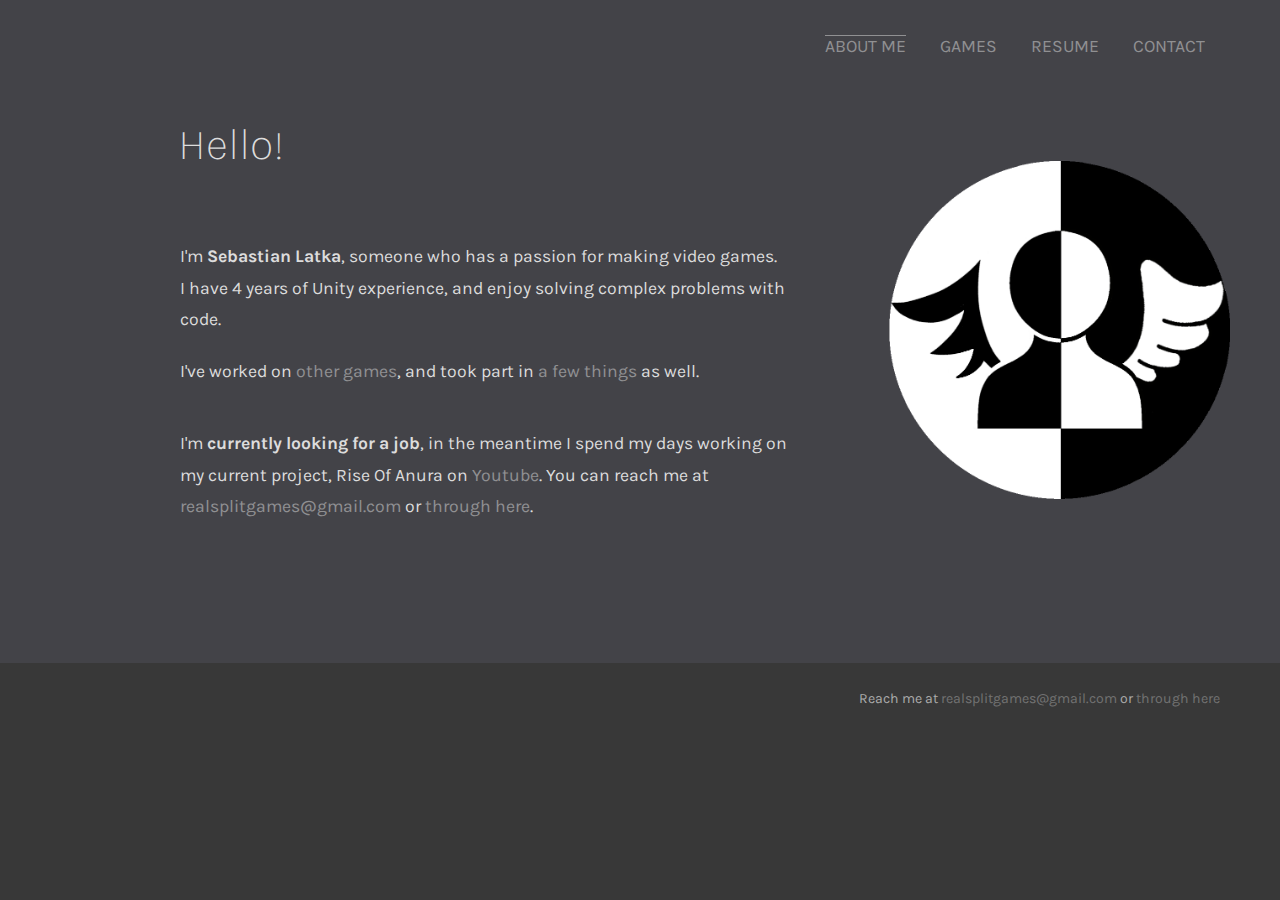
==== index.html @ 43f920f7 "Add files via upload" ====
<!DOCTYPE html>
<html lang="en">

<head>
    <meta charset="UTF-8">
    <meta name="viewport" content="width=device-width, initial-scale=1.0">

    <link rel="preconnect" href="https://fonts.googleapis.com">
    <link rel="preconnect" href="https://fonts.gstatic.com" crossorigin>
    <link href="https://fonts.googleapis.com/css2?family=Karla&display=swap" rel="stylesheet">
    <link rel="stylesheet" href="https://stackpath.bootstrapcdn.com/font-awesome/4.7.0/css/font-awesome.min.css"
        type="text/css">
    <link rel="stylesheet" href="src\css\style.css" type="text/css">

    <title>Portfolio</title>
</head>

<body>
    <div id="app">
        <div class="header">
            <div class="nav-bar">
                <a style="text-decoration: overline" href="./index.html">About me</a>
                <a href="./src/views/games.html">Games</a>
                <a href="./src/views/resume.html">Resume</a>
                <a href="./src/views/contact.html">Contact</a>
            </div>
        </div>
        <div class="main">
            <div class="about" style="margin-bottom: 80px;">

                <div class="paragraph">
                    <h1>Hello!</h1>

                    <div>
                        I'm <strong>Sebastian Latka</strong>, someone who has a passion for making video games.<br />
                        I have 4 years of Unity experience, and enjoy solving complex problems with code.
                    </div>

                    <div style="margin-top: 20px;">I've worked on <a href="/games.html">other
                            games</a>, and took part in <a href="/resume.html">a few things</a> as
                        well.</div>

                    <div style="margin-top: 40px;">I'm <strong>currently looking for a job</strong>, in the meantime I
                        spend
                        my days working on my current project, Rise Of Anura on <a
                            href="https://www.youtube.com/channel/UCWo6DaWJaorwWCVfM21Awyg">Youtube</a>.
                        You can reach me at <a href="mailto:realsplitgames@gmail.com">realsplitgames@gmail.com</a> or
                        <a href="/contact.html">through here</a>.
                    </div>
                </div>

                <div class="photo">
                    <img src="img/StudioLogoTransparent.png" width="100%" alt="Split Games Logo" />
                </div>

                <div style="clear:both"></div>

            </div>
        </div>
        <div class="footer">
            <!-- <div class="left"><a href="https://github.com/schouffy/gamedev-portfolio" target="blank">Portfolio</a> by
                Sebastian Latka</div> -->
            <div class="right">Reach me at <a href="mailto:realsplitgames@gmail.com">realsplitgames@gmail.com</a> or
                <a to="/contact.html">through here</a>
            </div>
        </div>
    </div>
</body>

</html>
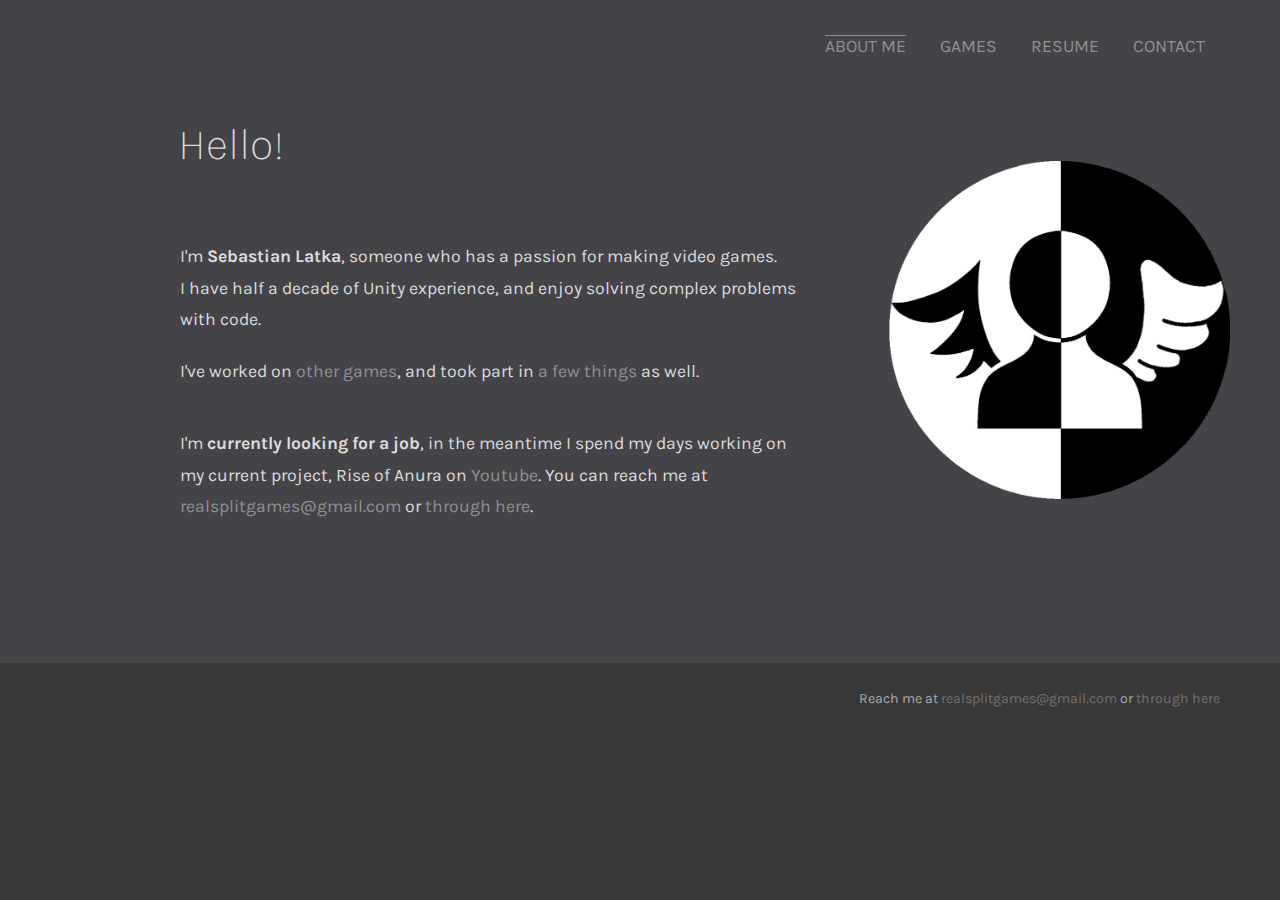
==== commit 6a2db6de: "Add files via upload" ====
--- a/index.html
+++ b/index.html
@@ -12,17 +12,18 @@
         type="text/css">
     <link rel="stylesheet" href="src\css\style.css" type="text/css">
 
-    <title>Portfolio</title>
+    <title>Sebastian Latka</title>
+    <link rel="icon" type="image/x-icon" href="favicon.ico">
 </head>
 
 <body>
     <div id="app">
         <div class="header">
             <div class="nav-bar">
-                <a style="text-decoration: overline" href="./index.html">About me</a>
-                <a href="./src/views/games.html">Games</a>
-                <a href="./src/views/resume.html">Resume</a>
-                <a href="./src/views/contact.html">Contact</a>
+                <a style="text-decoration: overline" href="./">About me</a>
+                <a href="./games">Games</a>
+                <a href="./resume">Resume</a>
+                <a href="./contact">Contact</a>
             </div>
         </div>
         <div class="main">
@@ -33,24 +34,24 @@
 
                     <div>
                         I'm <strong>Sebastian Latka</strong>, someone who has a passion for making video games.<br />
-                        I have 4 years of Unity experience, and enjoy solving complex problems with code.
+                        I have half a decade of Unity experience, and enjoy solving complex problems with code.
                     </div>
 
-                    <div style="margin-top: 20px;">I've worked on <a href="/games.html">other
-                            games</a>, and took part in <a href="/resume.html">a few things</a> as
+                    <div style="margin-top: 20px;">I've worked on <a href="./games">other
+                            games</a>, and took part in <a href="./resume">a few things</a> as
                         well.</div>
 
                     <div style="margin-top: 40px;">I'm <strong>currently looking for a job</strong>, in the meantime I
                         spend
-                        my days working on my current project, Rise Of Anura on <a
+                        my days working on my current project, Rise of Anura on <a
                             href="https://www.youtube.com/channel/UCWo6DaWJaorwWCVfM21Awyg">Youtube</a>.
                         You can reach me at <a href="mailto:realsplitgames@gmail.com">realsplitgames@gmail.com</a> or
-                        <a href="/contact.html">through here</a>.
+                        <a href="./contact">through here</a>.
                     </div>
                 </div>
 
                 <div class="photo">
-                    <img src="img/StudioLogoTransparent.png" width="100%" alt="Split Games Logo" />
+                    <img src="./src/img/StudioLogoTransparent.png" width="100%" alt="Split Games Logo" />
                 </div>
 
                 <div style="clear:both"></div>
@@ -61,7 +62,7 @@
             <!-- <div class="left"><a href="https://github.com/schouffy/gamedev-portfolio" target="blank">Portfolio</a> by
                 Sebastian Latka</div> -->
             <div class="right">Reach me at <a href="mailto:realsplitgames@gmail.com">realsplitgames@gmail.com</a> or
-                <a to="/contact.html">through here</a>
+                <a href="./contact">through here</a>
             </div>
         </div>
     </div>
